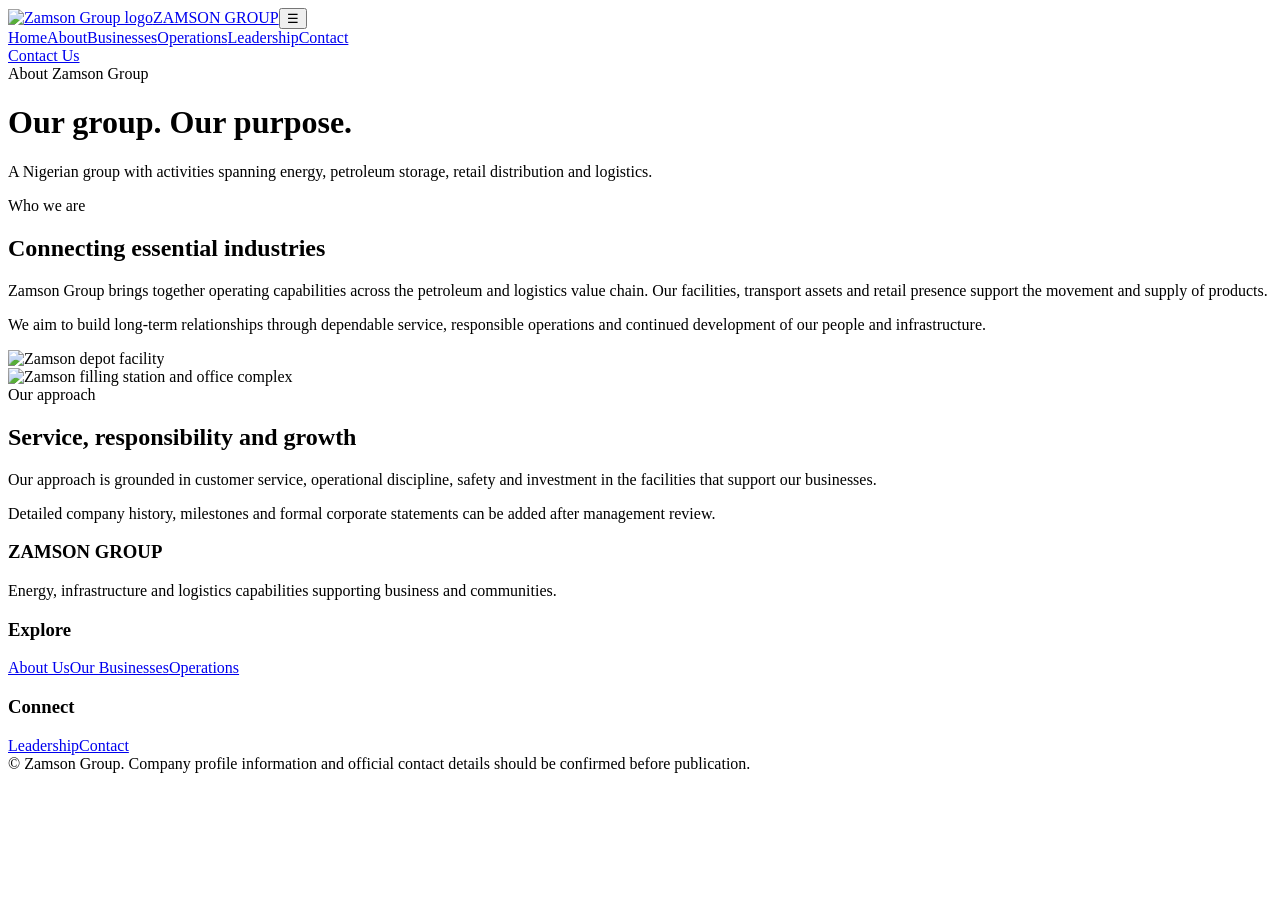
==== about.html @ 0d504c96 "Add files via upload" ====
<!doctype html><html lang="en"><head><meta charset="utf-8"><meta name="viewport" content="width=device-width,initial-scale=1"><meta name="description" content="Zamson Group - energy, petroleum storage, retail distribution and logistics in Nigeria."><title>About | Zamson Group</title><link rel="stylesheet" href="css/site.css"></head><body><header><a class="brand" href="index.html"><img src="assets/company-logo.jpeg" alt="Zamson Group logo"><span>ZAMSON GROUP</span></a><button class="menu-toggle" aria-label="Toggle navigation" aria-expanded="false">☰</button><nav><a href="index.html" class="">Home</a><a href="about.html" class="active">About</a><a href="businesses.html" class="">Businesses</a><a href="operations.html" class="">Operations</a><a href="leadership.html" class="">Leadership</a><a href="contact.html" class="">Contact</a></nav><a class="btn header-cta" href="contact.html">Contact Us</a></header><main><div class="page-hero"><div class="eyebrow">About Zamson Group</div><h1>Our group. Our purpose.</h1><p>A Nigerian group with activities spanning energy, petroleum storage, retail distribution and logistics.</p></div>
<section><div class="two-col"><div class="copy"><div class="kicker">Who we are</div><h2>Connecting essential industries</h2><p>Zamson Group brings together operating capabilities across the petroleum and logistics value chain. Our facilities, transport assets and retail presence support the movement and supply of products.</p><p>We aim to build long-term relationships through dependable service, responsible operations and continued development of our people and infrastructure.</p></div><img src="assets/depot-exterior.jpeg" alt="Zamson depot facility"></div></section>
<section class="soft"><div class="two-col"><img src="assets/filling-station-wide.jpeg" alt="Zamson filling station and office complex"><div class="copy"><div class="kicker">Our approach</div><h2>Service, responsibility and growth</h2><p>Our approach is grounded in customer service, operational discipline, safety and investment in the facilities that support our businesses.</p><p>Detailed company history, milestones and formal corporate statements can be added after management review.</p></div></div></section></main><footer><div class="foot"><div><h3>ZAMSON GROUP</h3><p>Energy, infrastructure and logistics capabilities supporting business and communities.</p></div><div><h3>Explore</h3><a href="about.html">About Us</a><a href="businesses.html">Our Businesses</a><a href="operations.html">Operations</a></div><div><h3>Connect</h3><a href="leadership.html">Leadership</a><a href="contact.html">Contact</a></div></div><div class="copyright">© Zamson Group. Company profile information and official contact details should be confirmed before publication.</div></footer><script src="js/site.js"></script></body></html>
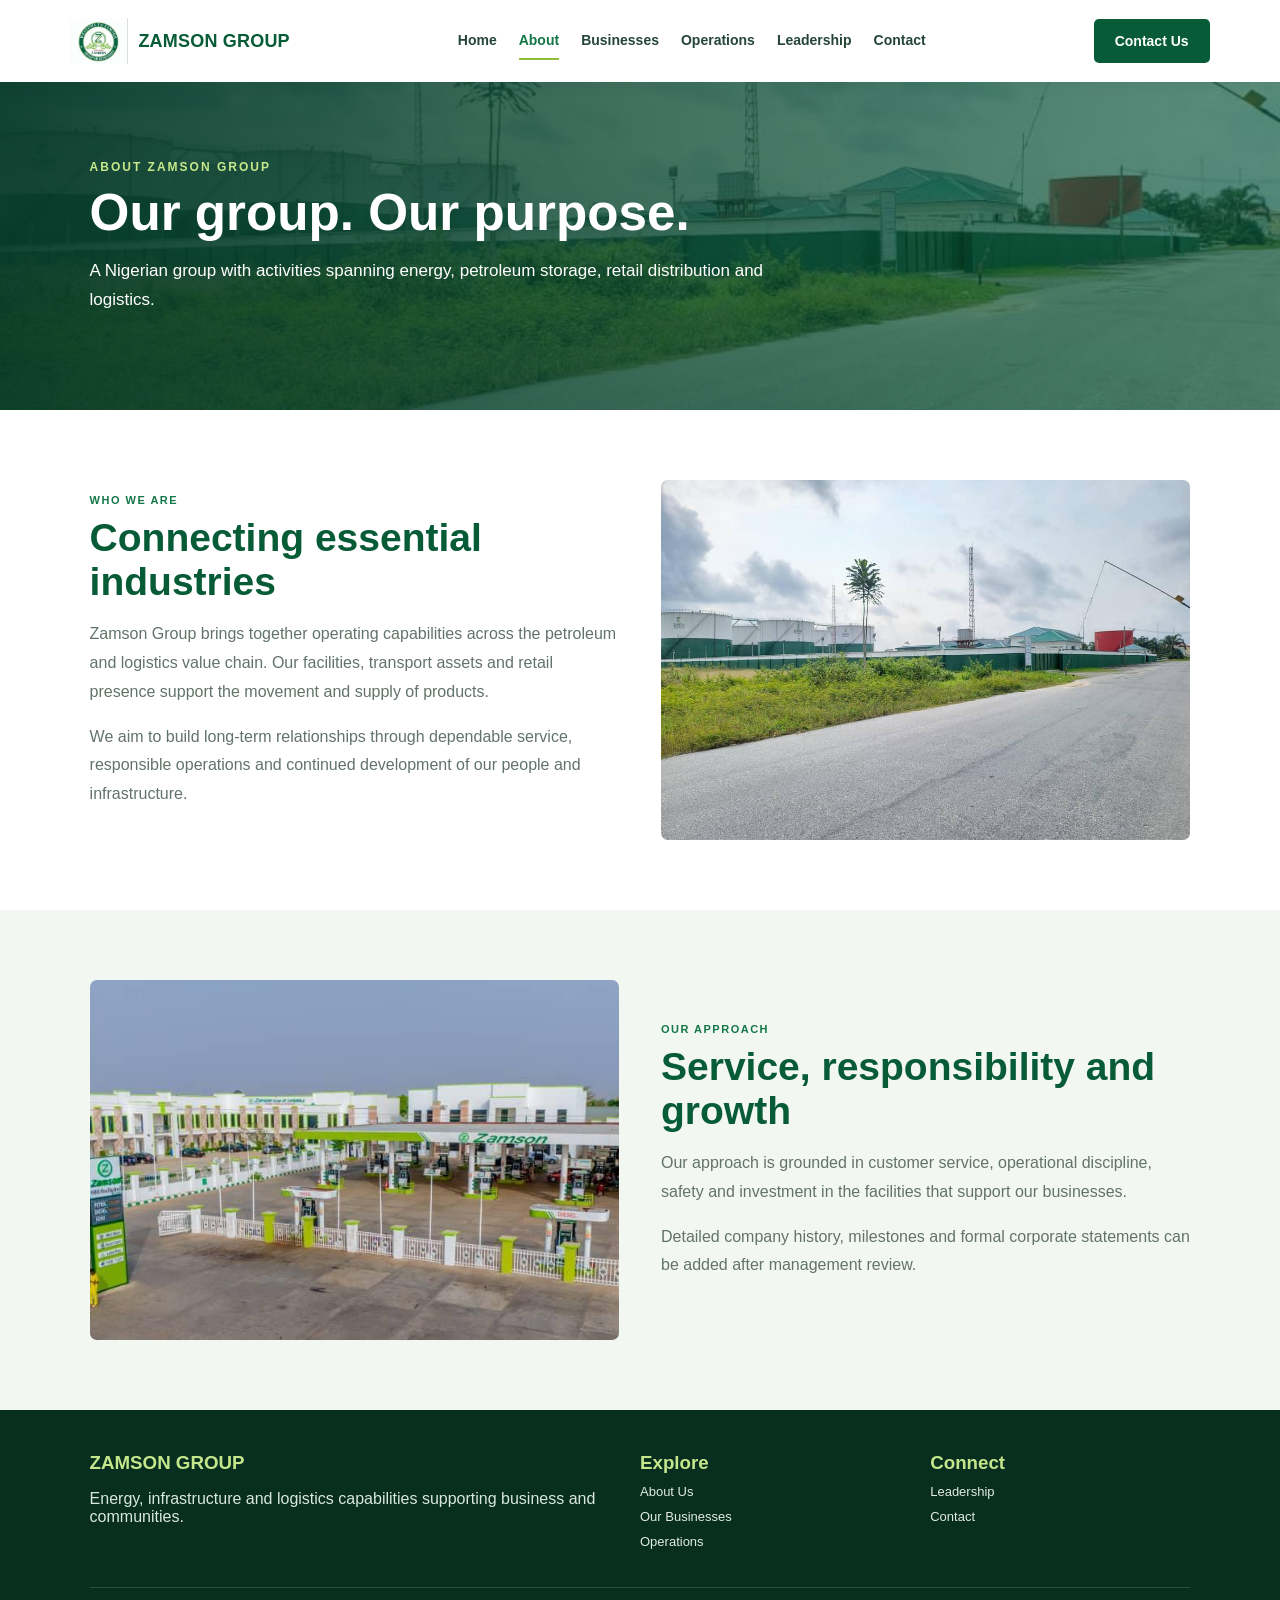
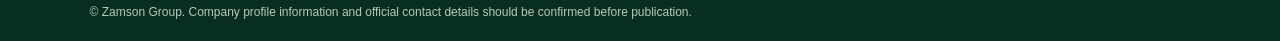
==== commit cff1fb76: "Update about.html" ====
--- a/about.html
+++ b/about.html
@@ -1,3 +1,83 @@
-<!doctype html><html lang="en"><head><meta charset="utf-8"><meta name="viewport" content="width=device-width,initial-scale=1"><meta name="description" content="Zamson Group - energy, petroleum storage, retail distribution and logistics in Nigeria."><title>About | Zamson Group</title><link rel="stylesheet" href="css/site.css"></head><body><header><a class="brand" href="index.html"><img src="assets/company-logo.jpeg" alt="Zamson Group logo"><span>ZAMSON GROUP</span></a><button class="menu-toggle" aria-label="Toggle navigation" aria-expanded="false">☰</button><nav><a href="index.html" class="">Home</a><a href="about.html" class="active">About</a><a href="businesses.html" class="">Businesses</a><a href="operations.html" class="">Operations</a><a href="leadership.html" class="">Leadership</a><a href="contact.html" class="">Contact</a></nav><a class="btn header-cta" href="contact.html">Contact Us</a></header><main><div class="page-hero"><div class="eyebrow">About Zamson Group</div><h1>Our group. Our purpose.</h1><p>A Nigerian group with activities spanning energy, petroleum storage, retail distribution and logistics.</p></div>
-<section><div class="two-col"><div class="copy"><div class="kicker">Who we are</div><h2>Connecting essential industries</h2><p>Zamson Group brings together operating capabilities across the petroleum and logistics value chain. Our facilities, transport assets and retail presence support the movement and supply of products.</p><p>We aim to build long-term relationships through dependable service, responsible operations and continued development of our people and infrastructure.</p></div><img src="assets/depot-exterior.jpeg" alt="Zamson depot facility"></div></section>
-<section class="soft"><div class="two-col"><img src="assets/filling-station-wide.jpeg" alt="Zamson filling station and office complex"><div class="copy"><div class="kicker">Our approach</div><h2>Service, responsibility and growth</h2><p>Our approach is grounded in customer service, operational discipline, safety and investment in the facilities that support our businesses.</p><p>Detailed company history, milestones and formal corporate statements can be added after management review.</p></div></div></section></main><footer><div class="foot"><div><h3>ZAMSON GROUP</h3><p>Energy, infrastructure and logistics capabilities supporting business and communities.</p></div><div><h3>Explore</h3><a href="about.html">About Us</a><a href="businesses.html">Our Businesses</a><a href="operations.html">Operations</a></div><div><h3>Connect</h3><a href="leadership.html">Leadership</a><a href="contact.html">Contact</a></div></div><div class="copyright">© Zamson Group. Company profile information and official contact details should be confirmed before publication.</div></footer><script src="js/site.js"></script></body></html>+<!doctype html>
+<html lang="en">
+<head>
+  <meta charset="utf-8">
+  <meta name="viewport" content="width=device-width, initial-scale=1">
+  <meta name="description" content="Zamson Group - energy, petroleum storage, retail distribution and logistics in Nigeria.">
+  <title>About | Zamson Group</title>
+  <link rel="stylesheet" href="site.css">
+</head>
+<body>
+  <header>
+    <a class="brand" href="index.html">
+      <img src="company-logo.jpeg" alt="Zamson Group logo">
+      <span>ZAMSON GROUP</span>
+    </a>
+    <button class="menu-toggle" aria-label="Toggle navigation" aria-expanded="false">☰</button>
+    <nav>
+      <a href="index.html">Home</a>
+      <a href="about.html" class="active">About</a>
+      <a href="businesses.html">Businesses</a>
+      <a href="operations.html">Operations</a>
+      <a href="leadership.html">Leadership</a>
+      <a href="contact.html">Contact</a>
+    </nav>
+    <a class="btn header-cta" href="contact.html">Contact Us</a>
+  </header>
+
+  <main>
+    <div class="page-hero">
+      <div class="eyebrow">About Zamson Group</div>
+      <h1>Our group. Our purpose.</h1>
+      <p>A Nigerian group with activities spanning energy, petroleum storage, retail distribution and logistics.</p>
+    </div>
+
+    <section>
+      <div class="two-col">
+        <div class="copy">
+          <div class="kicker">Who we are</div>
+          <h2>Connecting essential industries</h2>
+          <p>Zamson Group brings together operating capabilities across the petroleum and logistics value chain. Our facilities, transport assets and retail presence support the movement and supply of products.</p>
+          <p>We aim to build long-term relationships through dependable service, responsible operations and continued development of our people and infrastructure.</p>
+        </div>
+        <img src="depot-exterior.jpeg" alt="Zamson depot facility">
+      </div>
+    </section>
+
+    <section class="soft">
+      <div class="two-col">
+        <img src="filling-station-wide.jpeg" alt="Zamson filling station and office complex">
+        <div class="copy">
+          <div class="kicker">Our approach</div>
+          <h2>Service, responsibility and growth</h2>
+          <p>Our approach is grounded in customer service, operational discipline, safety and investment in the facilities that support our businesses.</p>
+          <p>Detailed company history, milestones and formal corporate statements can be added after management review.</p>
+        </div>
+      </div>
+    </section>
+  </main>
+
+  <footer>
+    <div class="foot">
+      <div>
+        <h3>ZAMSON GROUP</h3>
+        <p>Energy, infrastructure and logistics capabilities supporting business and communities.</p>
+      </div>
+      <div>
+        <h3>Explore</h3>
+        <a href="about.html">About Us</a>
+        <a href="businesses.html">Our Businesses</a>
+        <a href="operations.html">Operations</a>
+      </div>
+      <div>
+        <h3>Connect</h3>
+        <a href="leadership.html">Leadership</a>
+        <a href="contact.html">Contact</a>
+      </div>
+    </div>
+    <div class="copyright">© Zamson Group. Company profile information and official contact details should be confirmed before publication.</div>
+  </footer>
+
+  <script src="js/site.js"></script>
+</body>
+</html>
--- a/site.css
+++ b/site.css
@@ -0,0 +1,32 @@
+
+:root{--green:#075b36;--green2:#137747;--lime:#91bd35;--ink:#173b2c;--muted:#627369;--pale:#f3f7f2;--white:#fff}
+*{box-sizing:border-box}html{scroll-behavior:smooth}body{margin:0;font-family:Inter,Arial,sans-serif;color:var(--ink);background:#fff}a{color:inherit}
+header{height:82px;display:flex;align-items:center;justify-content:space-between;padding:0 5.5%;background:#fff;position:sticky;top:0;z-index:20;box-shadow:0 2px 14px #092e1b12}
+.brand{display:flex;align-items:center;gap:10px;text-decoration:none;color:var(--green);font-weight:800}.brand img{width:58px;height:58px;object-fit:contain}.brand span{font-size:18px;letter-spacing:.2px}
+nav{display:flex;gap:22px;align-items:center}nav a{text-decoration:none;font-size:14px;font-weight:700;color:#254536;padding:10px 0;border-bottom:2px solid transparent}nav a:hover,nav a.active{color:var(--green2);border-color:var(--lime)}
+.btn{display:inline-block;background:var(--green);color:white;padding:14px 21px;border-radius:5px;text-decoration:none;font-weight:700;font-size:14px;border:0;cursor:pointer}.btn:hover{background:var(--green2)}.btn.lime{background:var(--lime);color:#173b2c}.btn.outline{background:transparent;border:1px solid #fff;color:#fff}
+.menu-toggle{display:none;background:none;border:0;font-size:25px;color:var(--green)}
+.hero{min-height:510px;position:relative;display:flex;align-items:center;color:white;background:linear-gradient(90deg,#032e20e8,#064a316e),url('./depot-loading.jpeg') center/cover}.hero-inner{position:relative;z-index:2;padding:75px 8%;max-width:900px}.eyebrow{color:#c7e98b;text-transform:uppercase;letter-spacing:2px;font-size:12px;font-weight:800}
+h1{font-size:clamp(39px,5vw,66px);line-height:1.05;margin:17px 0}h2{font-size:clamp(28px,3.4vw,39px);margin:10px 0 14px;color:var(--green)}h3{color:var(--green);margin:0 0 10px}
+.hero p{font-size:18px;line-height:1.7;max-width:650px}.hero .btn{margin:10px 10px 0 0}
+.page-hero{padding:78px 7%;color:#fff;background:linear-gradient(90deg,#063a28ed,#075b3690),url('./depot-exterior.jpeg') center/cover}.page-hero h1{font-size:clamp(36px,4vw,54px);margin:12px 0}.page-hero p{max-width:680px;line-height:1.7;font-size:17px}
+.strip{display:grid;grid-template-columns:repeat(4,1fr);background:var(--green);color:#fff;padding:25px 7%;gap:18px}.metric strong{display:block;font-size:20px;color:#c5e78b}.metric span{font-size:12px}
+section{padding:70px 7%}.soft{background:var(--pale)}.kicker{color:var(--green2);font-weight:800;text-transform:uppercase;letter-spacing:1.5px;font-size:11px}.section-head{max-width:760px;margin-bottom:28px}.section-head p,.copy p{line-height:1.8;color:var(--muted)}
+.two-col{display:grid;grid-template-columns:1fr 1fr;gap:42px;align-items:center}.two-col>img{width:100%;height:360px;object-fit:cover;border-radius:7px}
+.cards{display:grid;grid-template-columns:repeat(3,1fr);gap:22px}.card{border:1px solid #e1eae2;border-radius:7px;overflow:hidden;background:#fff}.card img{width:100%;height:220px;object-fit:cover;display:block}.card-body{padding:20px}.card p{font-size:14px;line-height:1.7;color:var(--muted)}
+.gallery{display:grid;grid-template-columns:repeat(3,1fr);gap:14px}.gallery figure{margin:0;border-radius:6px;overflow:hidden;background:#f1f5f0}.gallery img{width:100%;height:230px;object-fit:cover;display:block}.gallery figcaption{padding:11px 13px;font-size:13px;font-weight:bold;color:var(--green)}
+.leader{display:grid;grid-template-columns:310px 1fr;gap:40px;align-items:center}.leader img{width:100%;max-height:410px;object-fit:cover;object-position:top;border-radius:7px}
+.video-panel{display:grid;grid-template-columns:1.2fr 1fr;gap:38px;align-items:center}.video-panel video{width:100%;border-radius:7px;background:#0a3828;max-height:430px}
+.cta{background:linear-gradient(110deg,#06452c,#0d7442);color:white;padding:48px 7%;display:flex;justify-content:space-between;align-items:center;gap:20px}.cta h2{color:white}.cta p{color:#e1eee5}
+.contact-grid{display:grid;grid-template-columns:1fr 1fr;gap:35px}.contact-card{padding:25px;border:1px solid #e2eae3;border-radius:8px}.contact-card p{color:var(--muted);line-height:1.7}.field{margin:14px 0}.field label{display:block;font-size:13px;font-weight:700;margin-bottom:7px}.field input,.field textarea{width:100%;padding:13px;border:1px solid #ccd9cf;border-radius:5px;font:inherit}.field textarea{min-height:125px;resize:vertical}
+footer{background:#082e20;color:#d9e8de;padding:42px 7% 22px}.foot{display:grid;grid-template-columns:2fr 1fr 1fr;gap:30px}footer h3{color:#c5e78b}footer a{display:block;color:#e0ebe3;text-decoration:none;margin:10px 0;font-size:13px}.copyright{border-top:1px solid #ffffff26;margin-top:28px;padding-top:17px;font-size:12px;color:#b8c9be}
+@media(max-width:900px){nav{gap:12px}nav a{font-size:12px}}
+@media(max-width:720px){header{height:72px}.menu-toggle{display:block}nav{display:none;position:absolute;top:72px;left:0;right:0;background:white;padding:15px 7% 22px;box-shadow:0 10px 14px #092e1b12;flex-direction:column;align-items:stretch;gap:4px}nav.open{display:flex}nav a{padding:11px 0}.header-cta{display:none}.hero{min-height:470px}.hero-inner{padding:58px 7%}.two-col,.leader,.video-panel,.contact-grid{grid-template-columns:1fr}.cards{grid-template-columns:1fr 1fr}.strip{grid-template-columns:1fr 1fr}.gallery{grid-template-columns:1fr 1fr}.cta{display:block}.foot{grid-template-columns:1fr 1fr}}
+@media(max-width:520px){.cards,.gallery,.foot{grid-template-columns:1fr}section{padding:52px 7%}.two-col>img{height:260px}.brand img{width:48px;height:48px}.brand span{font-size:15px}}
+
+.office-details p{margin:0 0 17px;line-height:1.7;color:var(--muted)}
+.office-details strong{color:var(--green);font-size:13px;letter-spacing:.3px}
+.office-details a{color:var(--green2);font-weight:700;text-decoration:none}
+
+/* Subsidiary profile pages */
+.subsidiary-hero{background-position:center;background-size:cover}.subsidiary-hero h1{max-width:820px}.subsidiary-hero p{max-width:760px;line-height:1.75}.subsidiary-hero .btn{margin-top:12px}.subsidiary-intro .text-link{display:inline-block;margin-top:8px;color:var(--green2);font-weight:800;text-decoration:none}.subsidiary-contact{padding-top:0}.subsidiary-contact .cta{border-radius:8px}.subsidiary-contact .cta p{line-height:1.7}
